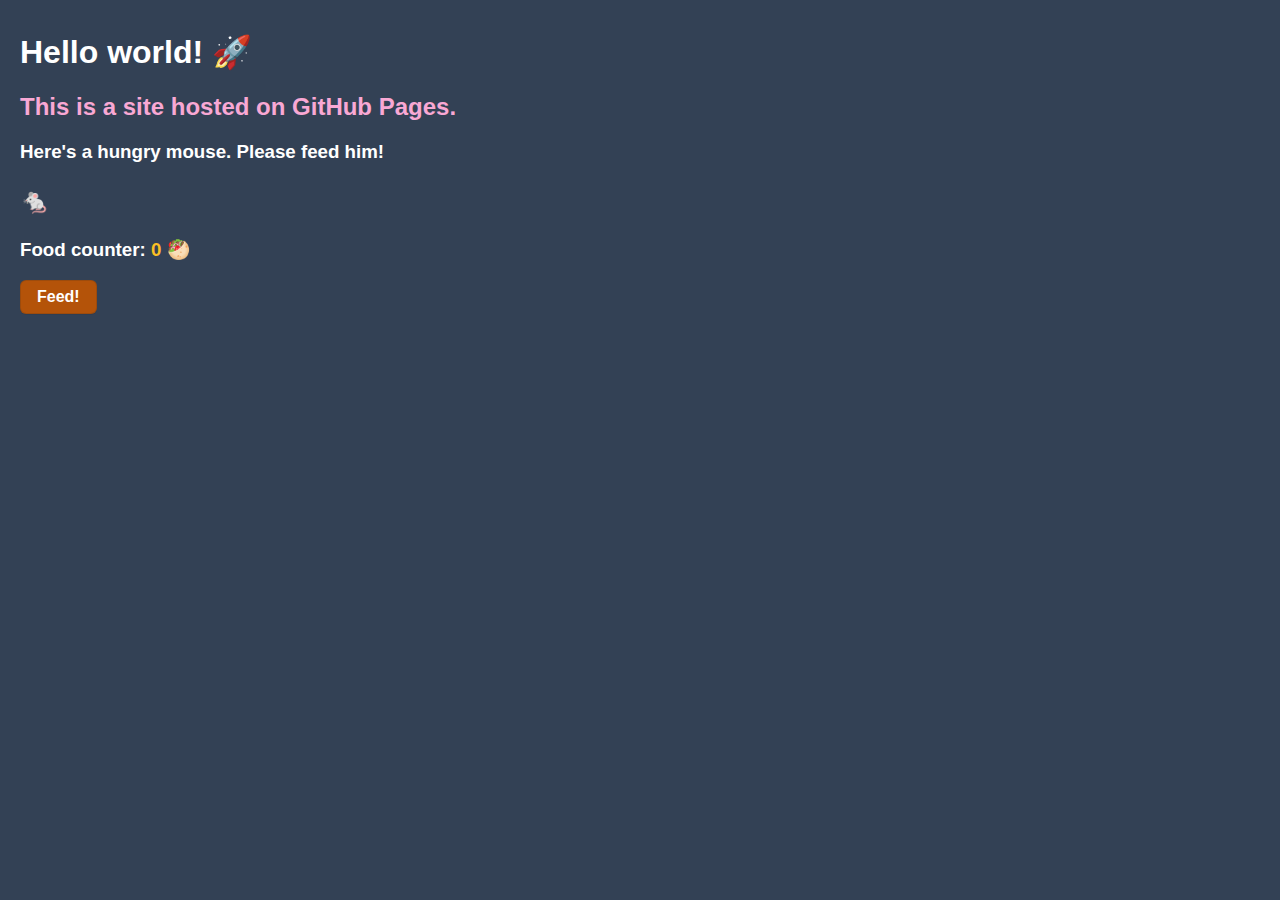
==== Session06.github-template/index.html @ cd35edff "upload the page" ====
<!DOCTYPE html>
<html lang="en">
  <head>
    <title>My NM2207 GitHub Portfolio</title>
    <script src="scripts/counter.js"></script>
    <link rel="stylesheet" href="styles/styles.css" />
  </head>
  <body>
    <h1>Hello world! 🚀</h1>
    <h2>This is a site hosted on GitHub Pages.</h2>
    <h3>Here's a hungry mouse. Please feed him!</h3>
    <h3 class="mouse">🐁</h3>
    <h3>Food counter: <span class="counter">0</span> 🥙</h3>
    <button>Feed!</button>
  </body>
</html>
---- Session06.github-template/styles/styles.css ----
body {
  background-color: #334155;
  font-family: -apple-system, BlinkMacSystemFont, Segoe UI, Roboto, Oxygen,
    Ubuntu, Cantarell, Fira Sans, Droid Sans, Helvetica Neue, sans-serif;
  color: white;
  padding-left: 12px;
  padding-top: 4px;
}

.mouse {
  font-size: 24px;
}

.counter {
  color: #fbbf24;
}

h2 {
  color: #f9a8d4;
}

/* CSS */
button {
  appearance: none;
  background-color: #b45309;
  border: 1px solid rgba(27, 31, 35, 0.15);
  border-radius: 6px;
  box-shadow: rgba(27, 31, 35, 0.1) 0 1px 0;
  box-sizing: border-box;
  color: #fff;
  cursor: pointer;
  display: inline-block;
  font-size: 16px;
  font-weight: 600;
  line-height: 20px;
  padding: 6px 16px;
  position: relative;
  text-align: center;
}

button:hover {
  background-color: #92400e;
}
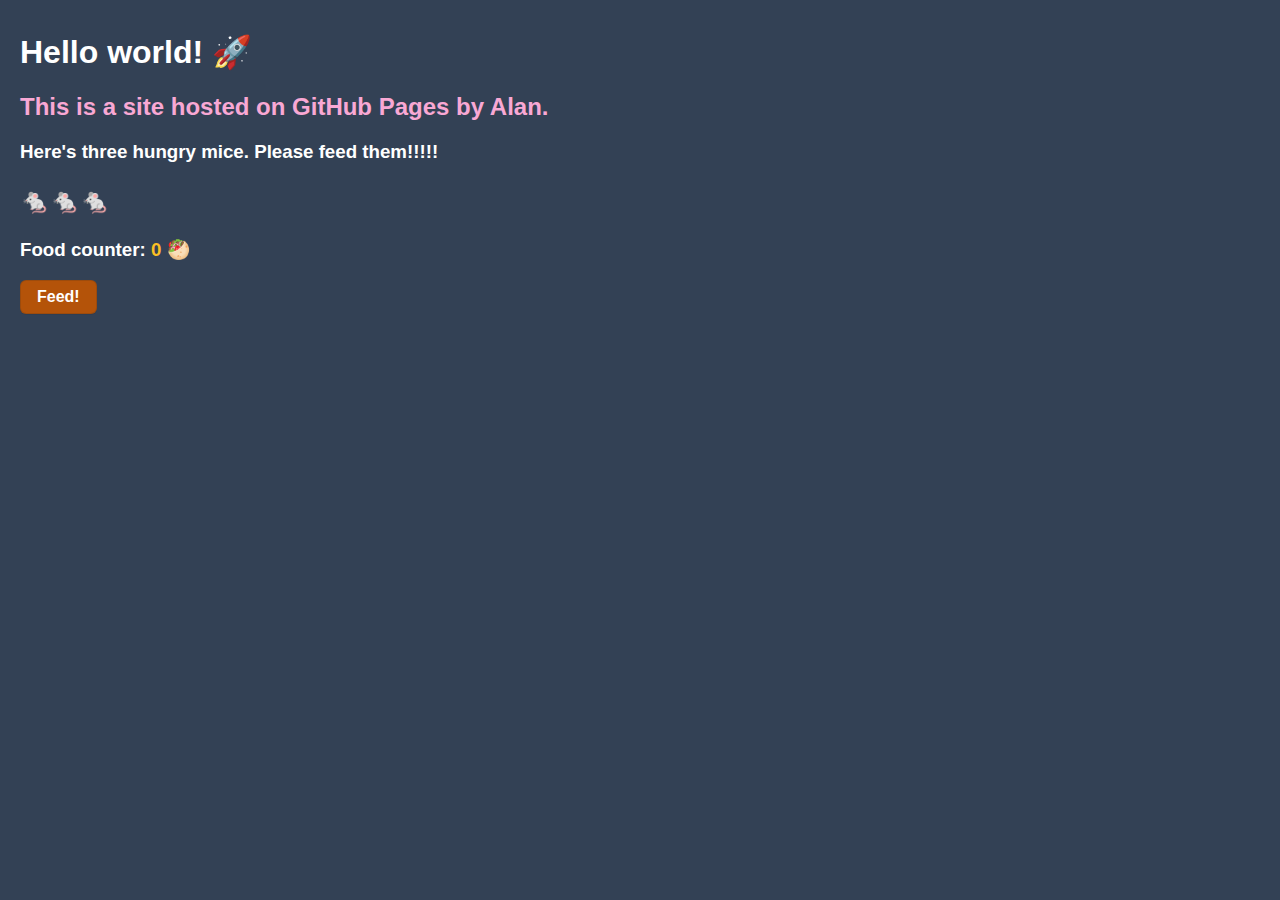
==== commit 277a3b62: "Add files via upload" ====
--- a/Session06.github-template/index.html
+++ b/Session06.github-template/index.html
@@ -7,9 +7,9 @@
   </head>
   <body>
     <h1>Hello world! 🚀</h1>
-    <h2>This is a site hosted on GitHub Pages.</h2>
-    <h3>Here's a hungry mouse. Please feed him!</h3>
-    <h3 class="mouse">🐁</h3>
+    <h2>This is a site hosted on GitHub Pages by Alan.</h2>
+    <h3>Here's three hungry mice. Please feed them!!!!!</h3>
+    <h3 class="mouse">🐁🐁🐁</h3>
     <h3>Food counter: <span class="counter">0</span> 🥙</h3>
     <button>Feed!</button>
   </body>
